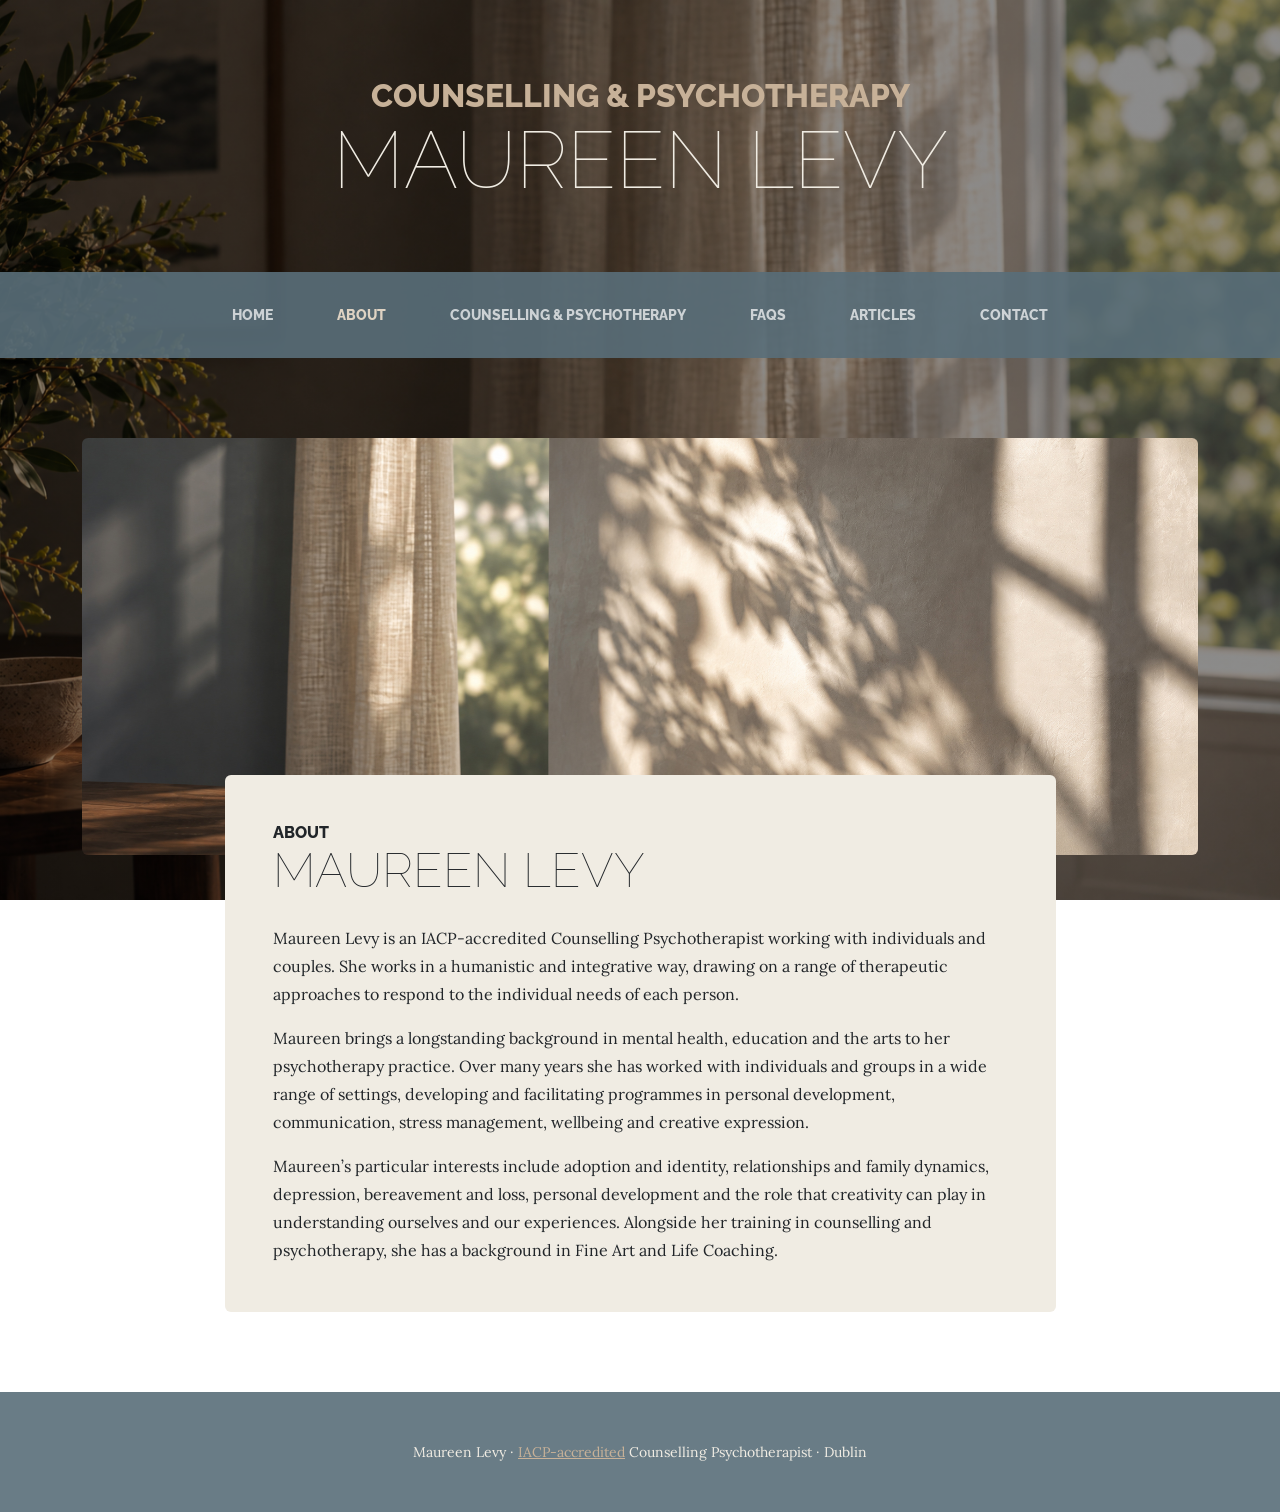
==== about.html @ 185cf864 "update" ====
<!DOCTYPE html>
<html lang="en">
    <head>
        <meta charset="utf-8" />
        <meta name="viewport" content="width=device-width, initial-scale=1, shrink-to-fit=no" />

        <meta name="description" content="About Maureen Levy, an IACP-accredited Counselling Psychotherapist in Dublin working with individuals and couples in a humanistic and integrative way." />
        <meta name="author" content="Maureen Levy" />

        <title>About Maureen Levy | IACP-Accredited Psychotherapist Dublin</title>

        <link rel="icon" type="image/x-icon" href="assets/favicon.ico" />

        <!-- Google fonts-->
        <link href="https://fonts.googleapis.com/css?family=Raleway:100,100i,200,200i,300,300i,400,400i,500,500i,600,600i,700,700i,800,800i,900,900i" rel="stylesheet" />
        <link href="https://fonts.googleapis.com/css?family=Lora:400,400i,700,700i" rel="stylesheet" />

        <!-- Core theme CSS (includes Bootstrap)-->
        <link href="css/styles.css" rel="stylesheet" />
    </head>

    <body>

        <header>
            <div class="site-heading text-center text-faded d-none d-lg-block">
                <span class="site-heading-upper text-primary mb-3">Counselling &amp; Psychotherapy</span>
                <span class="site-heading-lower">Maureen Levy</span>
            </div>
        </header>

        <!-- Navigation-->
        <nav class="navbar navbar-expand-lg navbar-dark py-lg-4" id="mainNav">
            <div class="container">

                <a class="navbar-brand text-uppercase fw-bold d-lg-none" href="index.html">Maureen Levy</a>

                <button class="navbar-toggler"
                        type="button"
                        data-bs-toggle="collapse"
                        data-bs-target="#navbarSupportedContent"
                        aria-controls="navbarSupportedContent"
                        aria-expanded="false"
                        aria-label="Toggle navigation">
                    <span class="navbar-toggler-icon"></span>
                </button>

                <div class="collapse navbar-collapse" id="navbarSupportedContent">
                    <ul class="navbar-nav mx-auto">

                        <li class="nav-item px-lg-4">
                            <a class="nav-link text-uppercase" href="index.html">Home</a>
                        </li>

                        <li class="nav-item px-lg-4 active">
                            <a class="nav-link text-uppercase" href="about.html">About</a>
                        </li>

                        <li class="nav-item px-lg-4">
                            <a class="nav-link text-uppercase" href="counselling_psychotherapy.html">Counselling &amp; Psychotherapy</a>
                        </li>

                        <li class="nav-item px-lg-4">
                            <a class="nav-link text-uppercase" href="faqs.html">FAQs</a>
                        </li>

                        <li class="nav-item px-lg-4">
                            <a class="nav-link text-uppercase" href="articles.html">Articles</a>
                        </li>

                        <li class="nav-item px-lg-4">
                            <a class="nav-link text-uppercase" href="contact.html">Contact</a>
                        </li>

                    </ul>
                </div>
            </div>
        </nav>

        <section class="page-section about-heading">
            <div class="container">

                <img class="img-fluid rounded about-heading-img mb-3 mb-lg-0"
                     src="assets/img/about.jpg"
                     alt="" />

                <div class="about-heading-content">
                    <div class="row">
                        <div class="col-xl-9 col-lg-10 mx-auto">
                            <div class="bg-faded rounded p-5">

                                <h1 class="section-heading mb-4">
                                    <span class="section-heading-upper">About</span>
                                    <span class="section-heading-lower">Maureen Levy</span>
                                </h1>

                                <p>
                                    Maureen Levy is an IACP-accredited Counselling Psychotherapist working with individuals and couples. She works in a humanistic and integrative way, drawing on a range of therapeutic approaches to respond to the individual needs of each person.
                                </p>

                                <p>
                                    Maureen brings a longstanding background in mental health, education and the arts to her psychotherapy practice. Over many years she has worked with individuals and groups in a wide range of settings, developing and facilitating programmes in personal development, communication, stress management, wellbeing and creative expression.
                                </p>

                                <p class="mb-0">
                                    Maureen’s particular interests include adoption and identity, relationships and family dynamics, depression, bereavement and loss, personal development and the role that creativity can play in understanding ourselves and our experiences. Alongside her training in counselling and psychotherapy, she has a background in Fine Art and Life Coaching.
                                </p>

                            </div>
                        </div>
                    </div>
                </div>
            </div>
        </section>

        <footer class="footer text-faded text-center py-5">
            <div class="container">
                <p class="m-0 small">
                    Maureen Levy ·
                    <a href="https://iacp.ie/therapists?q=1&amp;by=name&amp;fn=maureen&amp;ln=levy#name"
                       target="_blank"
                       rel="noopener noreferrer">IACP-accredited</a>
                    Counselling Psychotherapist · Dublin
                </p>
            </div>
        </footer>

        <!-- Bootstrap core JS-->
        <script src="https://cdn.jsdelivr.net/npm/bootstrap@5.2.3/dist/js/bootstrap.bundle.min.js"></script>

        <!-- Core theme JS-->
        <script src="js/scripts.js"></script>

    </body>
</html>
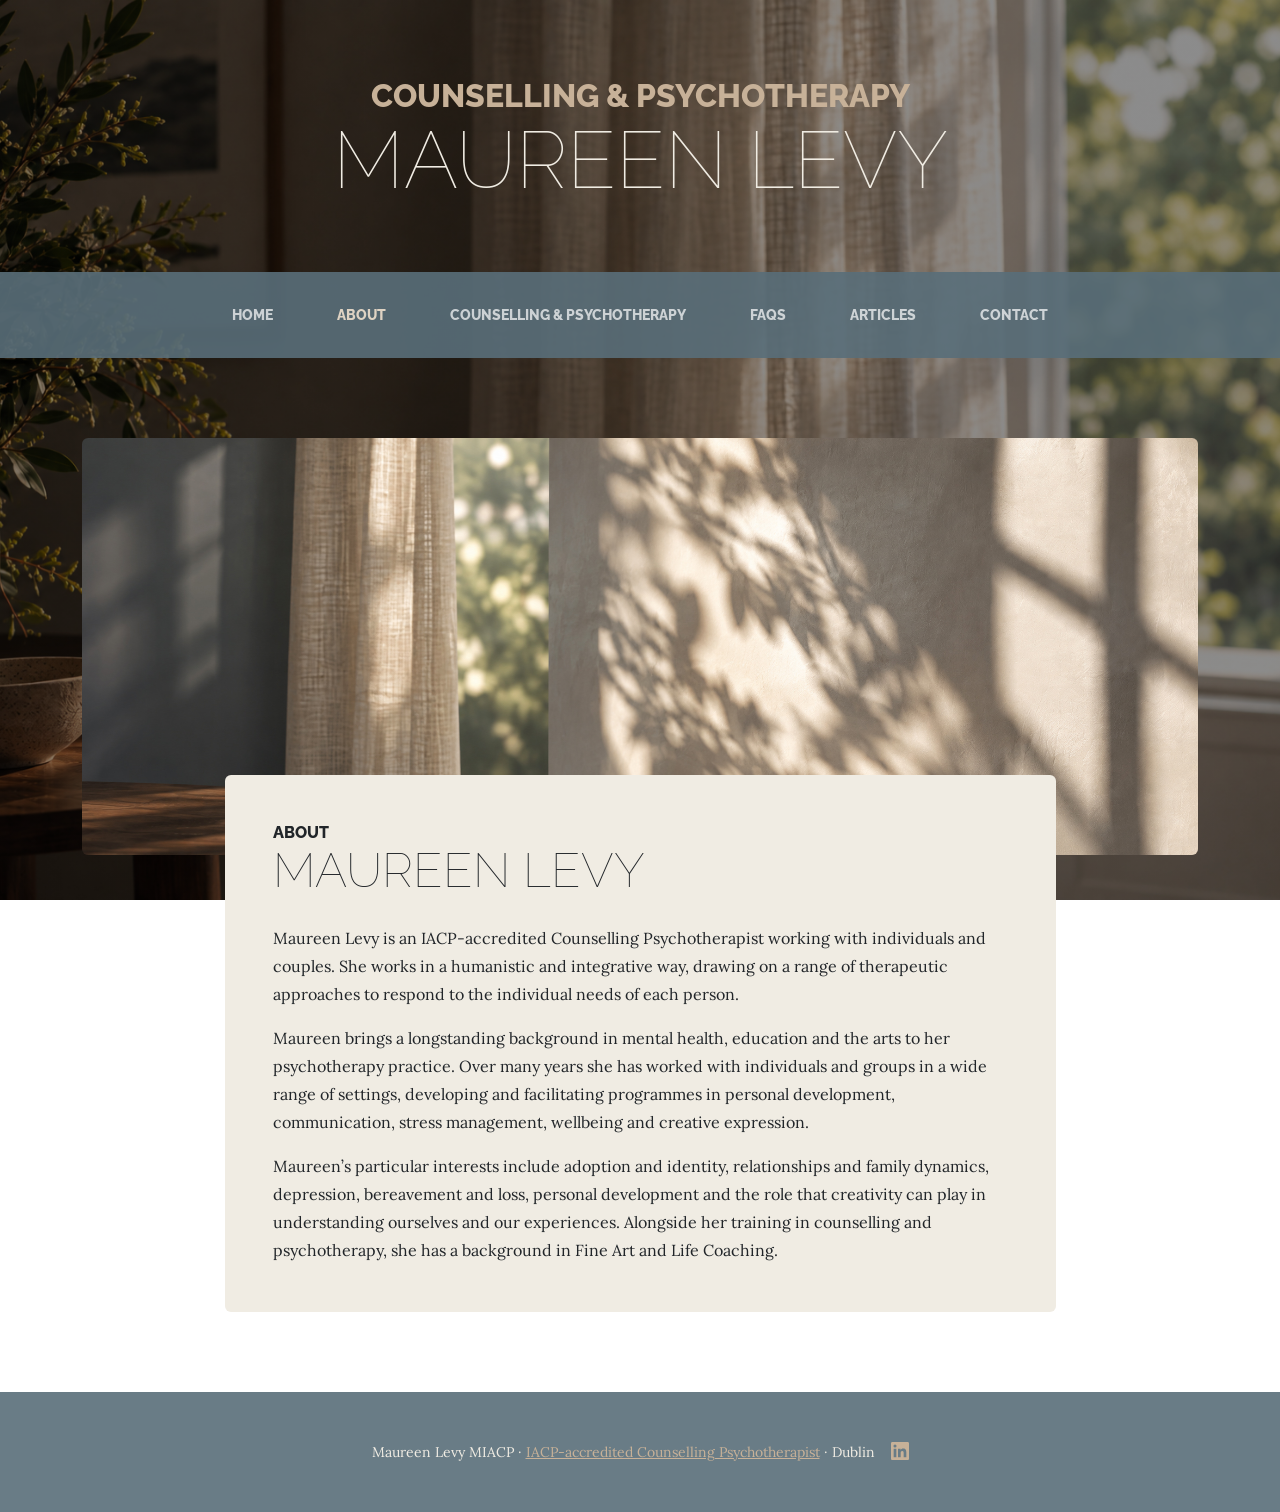
==== commit f8df0745: "update" ====
--- a/about.html
+++ b/about.html
@@ -113,16 +113,56 @@
         </section>
 
         <footer class="footer text-faded text-center py-5">
-            <div class="container">
-                <p class="m-0 small">
-                    Maureen Levy ·
-                    <a href="https://iacp.ie/therapists?q=1&amp;by=name&amp;fn=maureen&amp;ln=levy#name"
-                       target="_blank"
-                       rel="noopener noreferrer">IACP-accredited</a>
-                    Counselling Psychotherapist · Dublin
-                </p>
-            </div>
-        </footer>
+
+    <div class="container">
+
+        <p class="m-0 small">
+
+            Maureen Levy MIACP ·
+
+            <a href="https://iacp.ie/therapists?q=1&amp;by=name&amp;fn=maureen&amp;ln=levy#name"
+
+               target="_blank"
+
+               rel="noopener noreferrer">IACP-accredited Counselling Psychotherapist</a>
+
+            · Dublin
+
+            &nbsp;&nbsp;
+
+            <a href="https://www.linkedin.com/in/maureen-levy-miacp-7309a1/"
+
+               target="_blank"
+
+               rel="noopener noreferrer"
+
+               aria-label="Maureen Levy on LinkedIn">
+
+                <svg xmlns="http://www.w3.org/2000/svg"
+
+                     width="18"
+
+                     height="18"
+
+                     viewBox="0 0 24 24"
+
+                     fill="currentColor"
+
+                     aria-hidden="true"
+
+                     style="vertical-align: -3px;">
+
+                    <path d="M20.447 20.452h-3.554v-5.569c0-1.328-.027-3.037-1.852-3.037-1.853 0-2.136 1.445-2.136 2.939v5.667H9.351V9h3.414v1.561h.047c.475-.9 1.637-1.85 3.37-1.85 3.601 0 4.267 2.37 4.267 5.455v6.286zM5.337 7.433a2.062 2.062 0 1 1 0-4.124 2.062 2.062 0 0 1 0 4.124zM7.119 20.452H3.555V9h3.564v11.452zM22.225 0H1.771C.792 0 0 .774 0 1.729v20.542C0 23.227.792 24 1.771 24h20.451C23.2 24 24 23.227 24 22.271V1.729C24 .774 23.2 0 22.222 0h.003z"/>
+
+                </svg>
+
+            </a>
+
+        </p>
+
+    </div>
+
+</footer>
 
         <!-- Bootstrap core JS-->
         <script src="https://cdn.jsdelivr.net/npm/bootstrap@5.2.3/dist/js/bootstrap.bundle.min.js"></script>
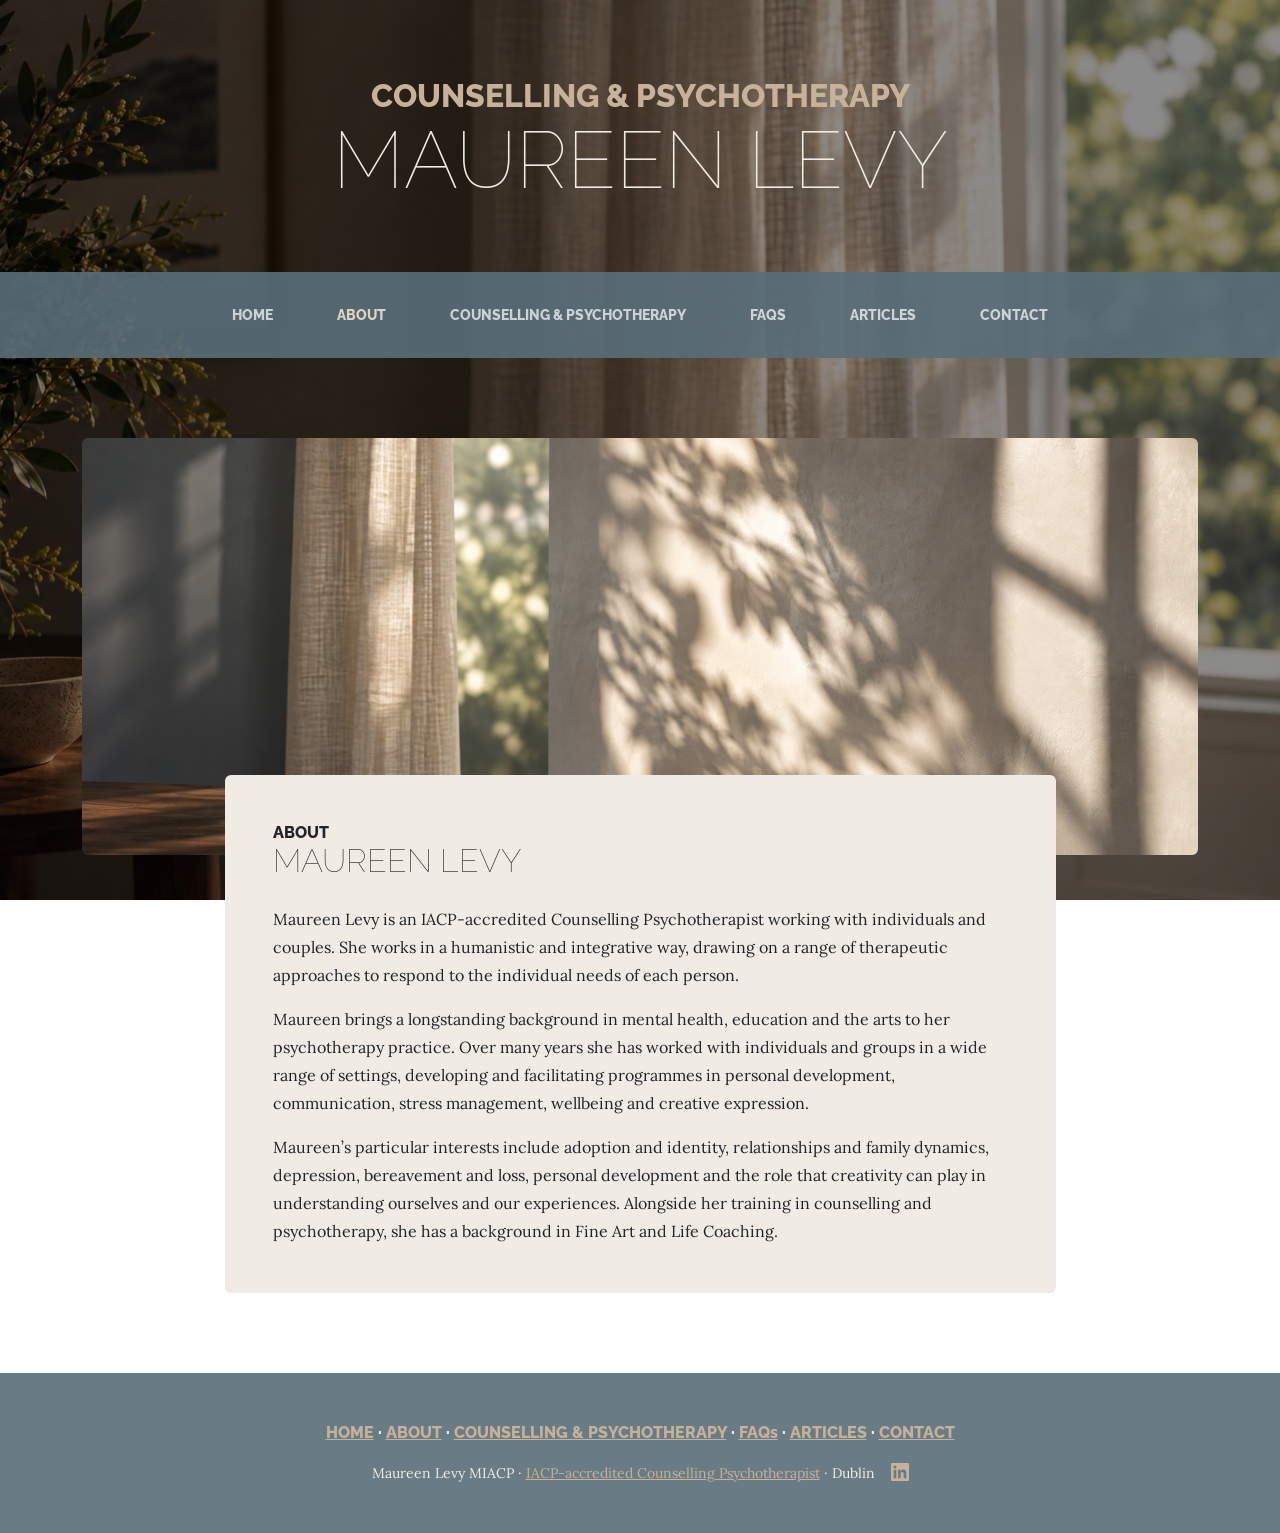
==== commit 2a520f2d: "update" ====
--- a/about.html
+++ b/about.html
@@ -1,23 +1,25 @@
 <!DOCTYPE html>
 <html lang="en">
     <head>
-        <meta charset="utf-8" />
-        <meta name="viewport" content="width=device-width, initial-scale=1, shrink-to-fit=no" />
+    <meta charset="utf-8" />
+    <meta name="viewport" content="width=device-width, initial-scale=1, shrink-to-fit=no" />
 
-        <meta name="description" content="About Maureen Levy, an IACP-accredited Counselling Psychotherapist in Dublin working with individuals and couples in a humanistic and integrative way." />
-        <meta name="author" content="Maureen Levy" />
+    <meta name="description" content="About Maureen Levy, an IACP-accredited Counselling Psychotherapist in Dublin working with individuals and couples in a humanistic and integrative way." />
+    <meta name="author" content="Maureen Levy" />
 
-        <title>About Maureen Levy | IACP-Accredited Psychotherapist Dublin</title>
+    <title>About Maureen Levy | IACP-Accredited Psychotherapist Dublin</title>
 
-        <link rel="icon" type="image/x-icon" href="assets/favicon.ico" />
+    <link rel="canonical" href="https://maureenlevycounsellingandpsychotherapy.com/about.html" />
 
-        <!-- Google fonts-->
-        <link href="https://fonts.googleapis.com/css?family=Raleway:100,100i,200,200i,300,300i,400,400i,500,500i,600,600i,700,700i,800,800i,900,900i" rel="stylesheet" />
-        <link href="https://fonts.googleapis.com/css?family=Lora:400,400i,700,700i" rel="stylesheet" />
+    <link rel="icon" type="image/x-icon" href="assets/favicon.ico" />
 
-        <!-- Core theme CSS (includes Bootstrap)-->
-        <link href="css/styles.css" rel="stylesheet" />
-    </head>
+    <!-- Google fonts-->
+    <link href="https://fonts.googleapis.com/css?family=Raleway:100,100i,200,200i,300,300i,400,400i,500,500i,600,600i,700,700i,800,800i,900,900i" rel="stylesheet" />
+    <link href="https://fonts.googleapis.com/css?family=Lora:400,400i,700,700i" rel="stylesheet" />
+
+    <!-- Core theme CSS (includes Bootstrap)-->
+    <link href="css/styles.css" rel="stylesheet" />
+</head>
 
     <body>
 
@@ -113,57 +115,47 @@
         </section>
 
         <footer class="footer text-faded text-center py-5">
-
     <div class="container">
 
+        <nav class="footer-nav mb-3" aria-label="Footer navigation">
+            <a href="index.html">HOME</a>
+            <span>·</span>
+            <a href="about.html">ABOUT</a>
+            <span>·</span>
+            <a href="counselling_psychotherapy.html">COUNSELLING &amp; PSYCHOTHERAPY</a>
+            <span>·</span>
+            <a href="faqs.html">FAQs</a>
+            <span>·</span>
+            <a href="articles.html">ARTICLES</a>
+            <span>·</span>
+            <a href="contact.html">CONTACT</a>
+        </nav>
+
         <p class="m-0 small">
-
             Maureen Levy MIACP ·
-
             <a href="https://iacp.ie/therapists?q=1&amp;by=name&amp;fn=maureen&amp;ln=levy#name"
-
                target="_blank"
-
                rel="noopener noreferrer">IACP-accredited Counselling Psychotherapist</a>
-
             · Dublin
-
             &nbsp;&nbsp;
-
             <a href="https://www.linkedin.com/in/maureen-levy-miacp-7309a1/"
-
                target="_blank"
-
                rel="noopener noreferrer"
-
                aria-label="Maureen Levy on LinkedIn">
-
                 <svg xmlns="http://www.w3.org/2000/svg"
-
                      width="18"
-
                      height="18"
-
                      viewBox="0 0 24 24"
-
                      fill="currentColor"
-
                      aria-hidden="true"
-
                      style="vertical-align: -3px;">
-
                     <path d="M20.447 20.452h-3.554v-5.569c0-1.328-.027-3.037-1.852-3.037-1.853 0-2.136 1.445-2.136 2.939v5.667H9.351V9h3.414v1.561h.047c.475-.9 1.637-1.85 3.37-1.85 3.601 0 4.267 2.37 4.267 5.455v6.286zM5.337 7.433a2.062 2.062 0 1 1 0-4.124 2.062 2.062 0 0 1 0 4.124zM7.119 20.452H3.555V9h3.564v11.452zM22.225 0H1.771C.792 0 0 .774 0 1.729v20.542C0 23.227.792 24 1.771 24h20.451C23.2 24 24 23.227 24 22.271V1.729C24 .774 23.2 0 22.222 0h.003z"/>
-
                 </svg>
-
             </a>
-
         </p>
 
     </div>
-
 </footer>
-
         <!-- Bootstrap core JS-->
         <script src="https://cdn.jsdelivr.net/npm/bootstrap@5.2.3/dist/js/bootstrap.bundle.min.js"></script>
 
